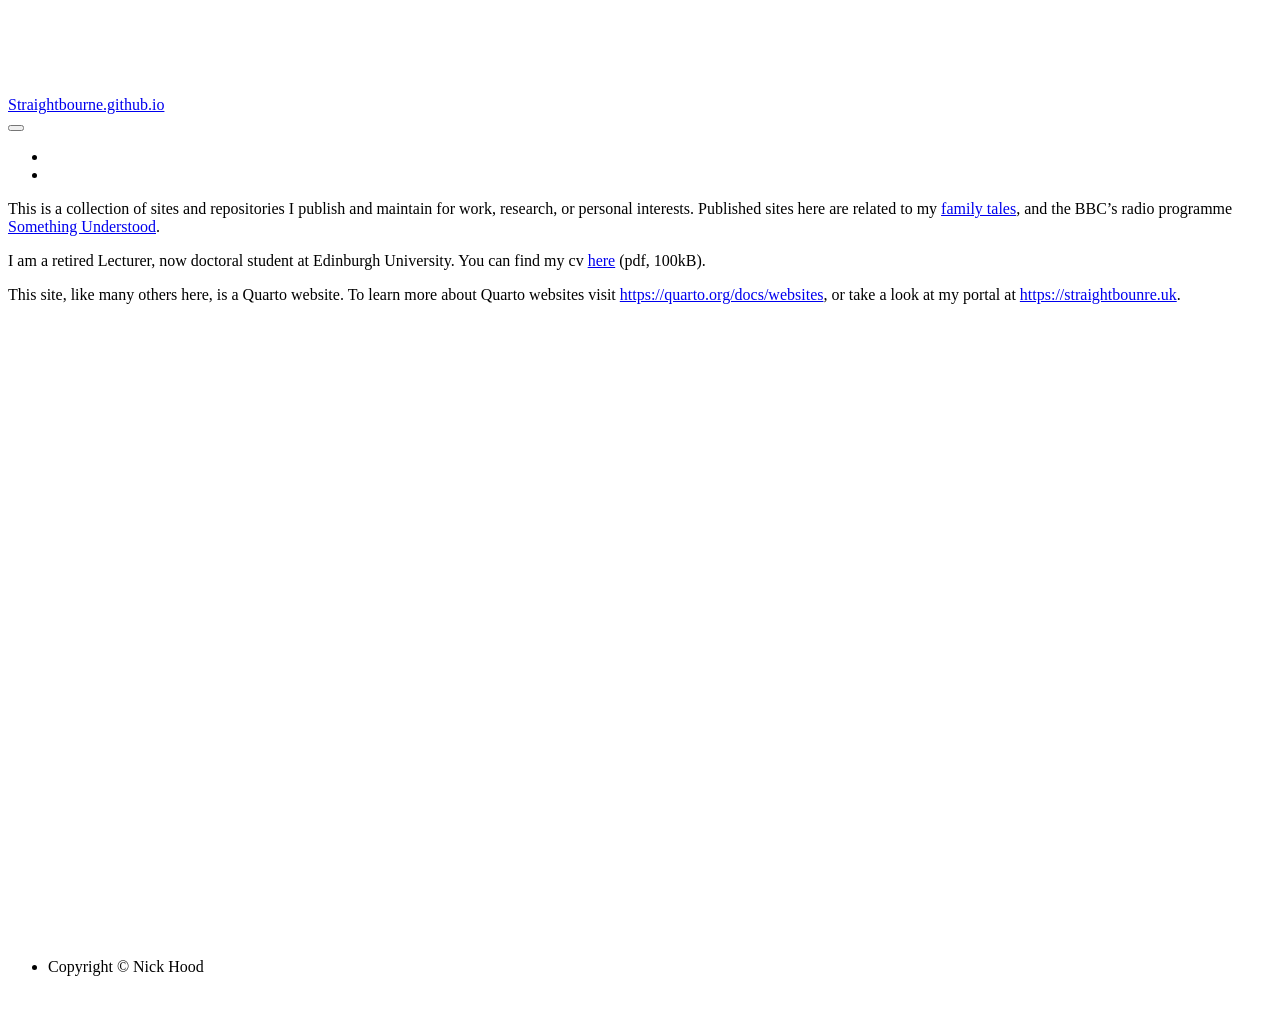
==== docs/index.html @ d7db13de "Migration" ====
<!DOCTYPE html>
<html xmlns="http://www.w3.org/1999/xhtml" lang="en" xml:lang="en"><head>

<meta charset="utf-8">
<meta name="generator" content="quarto-1.7.32">

<meta name="viewport" content="width=device-width, initial-scale=1.0, user-scalable=yes">


<title>Straightbourne.github.io</title>
<style>
code{white-space: pre-wrap;}
span.smallcaps{font-variant: small-caps;}
div.columns{display: flex; gap: min(4vw, 1.5em);}
div.column{flex: auto; overflow-x: auto;}
div.hanging-indent{margin-left: 1.5em; text-indent: -1.5em;}
ul.task-list{list-style: none;}
ul.task-list li input[type="checkbox"] {
  width: 0.8em;
  margin: 0 0.8em 0.2em -1em; /* quarto-specific, see https://github.com/quarto-dev/quarto-cli/issues/4556 */ 
  vertical-align: middle;
}
</style>


<script src="site_libs/quarto-nav/quarto-nav.js"></script>
<script src="site_libs/quarto-nav/headroom.min.js"></script>
<link href="./favicon.ico" rel="icon">
<script src="site_libs/clipboard/clipboard.min.js"></script>
<script src="site_libs/quarto-html/quarto.js" type="module"></script>
<script src="site_libs/quarto-html/tabsets/tabsets.js" type="module"></script>
<script src="site_libs/quarto-html/popper.min.js"></script>
<script src="site_libs/quarto-html/tippy.umd.min.js"></script>
<script src="site_libs/quarto-html/anchor.min.js"></script>
<link href="site_libs/quarto-html/tippy.css" rel="stylesheet">
<link href="site_libs/quarto-html/quarto-syntax-highlighting-37eea08aefeeee20ff55810ff984fec1.css" rel="stylesheet" id="quarto-text-highlighting-styles">
<script src="site_libs/bootstrap/bootstrap.min.js"></script>
<link href="site_libs/bootstrap/bootstrap-icons.css" rel="stylesheet">
<link href="site_libs/bootstrap/bootstrap-c1fac2584b48ed01fb6e278e36375074.min.css" rel="stylesheet" append-hash="true" id="quarto-bootstrap" data-mode="light">
<script id="quarto-search-options" type="application/json">{
  "language": {
    "search-no-results-text": "No results",
    "search-matching-documents-text": "matching documents",
    "search-copy-link-title": "Copy link to search",
    "search-hide-matches-text": "Hide additional matches",
    "search-more-match-text": "more match in this document",
    "search-more-matches-text": "more matches in this document",
    "search-clear-button-title": "Clear",
    "search-text-placeholder": "",
    "search-detached-cancel-button-title": "Cancel",
    "search-submit-button-title": "Submit",
    "search-label": "Search"
  }
}</script>
<!-- Privacy-friendly analytics by Plausible -->
<script async="" src="https://stats.sptr.net/js/pa-Ysqpinv0Bh8jFdBY-o2OF.js"></script>
<script>
  window.plausible=window.plausible||function(){(plausible.q=plausible.q||[]).push(arguments)},plausible.init=plausible.init||function(i){plausible.o=i||{}};
  plausible.init()
</script>


<link rel="stylesheet" href="styles.css">
</head>

<body class="nav-fixed quarto-light">

<div id="quarto-search-results"></div>
  <header id="quarto-header" class="headroom fixed-top">
    <nav class="navbar navbar-expand-lg " data-bs-theme="dark">
      <div class="navbar-container container-fluid">
      <div class="navbar-brand-container mx-auto">
    <a class="navbar-brand" href="./index.html">
    <span class="navbar-title">Straightbourne.github.io</span>
    </a>
  </div>
          <button class="navbar-toggler" type="button" data-bs-toggle="collapse" data-bs-target="#navbarCollapse" aria-controls="navbarCollapse" role="menu" aria-expanded="false" aria-label="Toggle navigation" onclick="if (window.quartoToggleHeadroom) { window.quartoToggleHeadroom(); }">
  <span class="navbar-toggler-icon"></span>
</button>
          <div class="collapse navbar-collapse" id="navbarCollapse">
            <ul class="navbar-nav navbar-nav-scroll ms-auto">
  <li class="nav-item compact">
    <a class="nav-link" href="https://github.com/Straightbourne"> <i class="bi bi-github" role="img">
</i> 
<span class="menu-text"></span></a>
  </li>  
  <li class="nav-item compact">
    <a class="nav-link" href="https://www.instagram.com/Straightbourne/"> <i class="bi bi-instagram" role="img">
</i> 
<span class="menu-text"></span></a>
  </li>  
</ul>
          </div> <!-- /navcollapse -->
            <div class="quarto-navbar-tools">
</div>
      </div> <!-- /container-fluid -->
    </nav>
</header>
<!-- content -->
<div id="quarto-content" class="quarto-container page-columns page-rows-contents page-layout-article page-navbar">
<!-- sidebar -->
<!-- margin-sidebar -->
    <div id="quarto-margin-sidebar" class="sidebar margin-sidebar zindex-bottom">
        
    </div>
<!-- main -->
<main class="content" id="quarto-document-content"><header id="title-block-header" class="quarto-title-block"></header>




<p>This is a collection of sites and repositories I publish and maintain for work, research, or personal interests. Published sites here are related to my <a href="./family/">family tales</a>, and the BBC’s radio programme <a href="./Something-Understood/">Something Understood</a>.</p>
<p>I am a retired Lecturer, now doctoral student at Edinburgh University. You can find my cv <a href="https://github.com/Straightbourne/CV/blob/master/cv.pdf">here</a> (pdf, 100kB).</p>
<p>This site, like many others here, is a Quarto website. To learn more about Quarto websites visit <a href="https://quarto.org/docs/websites" class="uri">https://quarto.org/docs/websites</a>, or take a look at my portal at <a href="https://straightbounre.uk" class="uri">https://straightbounre.uk</a>.</p>



</main> <!-- /main -->
<script id="quarto-html-after-body" type="application/javascript">
  window.document.addEventListener("DOMContentLoaded", function (event) {
    const icon = "";
    const anchorJS = new window.AnchorJS();
    anchorJS.options = {
      placement: 'right',
      icon: icon
    };
    anchorJS.add('.anchored');
    const isCodeAnnotation = (el) => {
      for (const clz of el.classList) {
        if (clz.startsWith('code-annotation-')) {                     
          return true;
        }
      }
      return false;
    }
    const onCopySuccess = function(e) {
      // button target
      const button = e.trigger;
      // don't keep focus
      button.blur();
      // flash "checked"
      button.classList.add('code-copy-button-checked');
      var currentTitle = button.getAttribute("title");
      button.setAttribute("title", "Copied!");
      let tooltip;
      if (window.bootstrap) {
        button.setAttribute("data-bs-toggle", "tooltip");
        button.setAttribute("data-bs-placement", "left");
        button.setAttribute("data-bs-title", "Copied!");
        tooltip = new bootstrap.Tooltip(button, 
          { trigger: "manual", 
            customClass: "code-copy-button-tooltip",
            offset: [0, -8]});
        tooltip.show();    
      }
      setTimeout(function() {
        if (tooltip) {
          tooltip.hide();
          button.removeAttribute("data-bs-title");
          button.removeAttribute("data-bs-toggle");
          button.removeAttribute("data-bs-placement");
        }
        button.setAttribute("title", currentTitle);
        button.classList.remove('code-copy-button-checked');
      }, 1000);
      // clear code selection
      e.clearSelection();
    }
    const getTextToCopy = function(trigger) {
        const codeEl = trigger.previousElementSibling.cloneNode(true);
        for (const childEl of codeEl.children) {
          if (isCodeAnnotation(childEl)) {
            childEl.remove();
          }
        }
        return codeEl.innerText;
    }
    const clipboard = new window.ClipboardJS('.code-copy-button:not([data-in-quarto-modal])', {
      text: getTextToCopy
    });
    clipboard.on('success', onCopySuccess);
    if (window.document.getElementById('quarto-embedded-source-code-modal')) {
      const clipboardModal = new window.ClipboardJS('.code-copy-button[data-in-quarto-modal]', {
        text: getTextToCopy,
        container: window.document.getElementById('quarto-embedded-source-code-modal')
      });
      clipboardModal.on('success', onCopySuccess);
    }
      var localhostRegex = new RegExp(/^(?:http|https):\/\/localhost\:?[0-9]*\//);
      var mailtoRegex = new RegExp(/^mailto:/);
        var filterRegex = new RegExp("https:\/\/Straightbourne\.github\.io");
      var isInternal = (href) => {
          return filterRegex.test(href) || localhostRegex.test(href) || mailtoRegex.test(href);
      }
      // Inspect non-navigation links and adorn them if external
     var links = window.document.querySelectorAll('a[href]:not(.nav-link):not(.navbar-brand):not(.toc-action):not(.sidebar-link):not(.sidebar-item-toggle):not(.pagination-link):not(.no-external):not([aria-hidden]):not(.dropdown-item):not(.quarto-navigation-tool):not(.about-link)');
      for (var i=0; i<links.length; i++) {
        const link = links[i];
        if (!isInternal(link.href)) {
          // undo the damage that might have been done by quarto-nav.js in the case of
          // links that we want to consider external
          if (link.dataset.originalHref !== undefined) {
            link.href = link.dataset.originalHref;
          }
        }
      }
    function tippyHover(el, contentFn, onTriggerFn, onUntriggerFn) {
      const config = {
        allowHTML: true,
        maxWidth: 500,
        delay: 100,
        arrow: false,
        appendTo: function(el) {
            return el.parentElement;
        },
        interactive: true,
        interactiveBorder: 10,
        theme: 'quarto',
        placement: 'bottom-start',
      };
      if (contentFn) {
        config.content = contentFn;
      }
      if (onTriggerFn) {
        config.onTrigger = onTriggerFn;
      }
      if (onUntriggerFn) {
        config.onUntrigger = onUntriggerFn;
      }
      window.tippy(el, config); 
    }
    const noterefs = window.document.querySelectorAll('a[role="doc-noteref"]');
    for (var i=0; i<noterefs.length; i++) {
      const ref = noterefs[i];
      tippyHover(ref, function() {
        // use id or data attribute instead here
        let href = ref.getAttribute('data-footnote-href') || ref.getAttribute('href');
        try { href = new URL(href).hash; } catch {}
        const id = href.replace(/^#\/?/, "");
        const note = window.document.getElementById(id);
        if (note) {
          return note.innerHTML;
        } else {
          return "";
        }
      });
    }
    const xrefs = window.document.querySelectorAll('a.quarto-xref');
    const processXRef = (id, note) => {
      // Strip column container classes
      const stripColumnClz = (el) => {
        el.classList.remove("page-full", "page-columns");
        if (el.children) {
          for (const child of el.children) {
            stripColumnClz(child);
          }
        }
      }
      stripColumnClz(note)
      if (id === null || id.startsWith('sec-')) {
        // Special case sections, only their first couple elements
        const container = document.createElement("div");
        if (note.children && note.children.length > 2) {
          container.appendChild(note.children[0].cloneNode(true));
          for (let i = 1; i < note.children.length; i++) {
            const child = note.children[i];
            if (child.tagName === "P" && child.innerText === "") {
              continue;
            } else {
              container.appendChild(child.cloneNode(true));
              break;
            }
          }
          if (window.Quarto?.typesetMath) {
            window.Quarto.typesetMath(container);
          }
          return container.innerHTML
        } else {
          if (window.Quarto?.typesetMath) {
            window.Quarto.typesetMath(note);
          }
          return note.innerHTML;
        }
      } else {
        // Remove any anchor links if they are present
        const anchorLink = note.querySelector('a.anchorjs-link');
        if (anchorLink) {
          anchorLink.remove();
        }
        if (window.Quarto?.typesetMath) {
          window.Quarto.typesetMath(note);
        }
        if (note.classList.contains("callout")) {
          return note.outerHTML;
        } else {
          return note.innerHTML;
        }
      }
    }
    for (var i=0; i<xrefs.length; i++) {
      const xref = xrefs[i];
      tippyHover(xref, undefined, function(instance) {
        instance.disable();
        let url = xref.getAttribute('href');
        let hash = undefined; 
        if (url.startsWith('#')) {
          hash = url;
        } else {
          try { hash = new URL(url).hash; } catch {}
        }
        if (hash) {
          const id = hash.replace(/^#\/?/, "");
          const note = window.document.getElementById(id);
          if (note !== null) {
            try {
              const html = processXRef(id, note.cloneNode(true));
              instance.setContent(html);
            } finally {
              instance.enable();
              instance.show();
            }
          } else {
            // See if we can fetch this
            fetch(url.split('#')[0])
            .then(res => res.text())
            .then(html => {
              const parser = new DOMParser();
              const htmlDoc = parser.parseFromString(html, "text/html");
              const note = htmlDoc.getElementById(id);
              if (note !== null) {
                const html = processXRef(id, note);
                instance.setContent(html);
              } 
            }).finally(() => {
              instance.enable();
              instance.show();
            });
          }
        } else {
          // See if we can fetch a full url (with no hash to target)
          // This is a special case and we should probably do some content thinning / targeting
          fetch(url)
          .then(res => res.text())
          .then(html => {
            const parser = new DOMParser();
            const htmlDoc = parser.parseFromString(html, "text/html");
            const note = htmlDoc.querySelector('main.content');
            if (note !== null) {
              // This should only happen for chapter cross references
              // (since there is no id in the URL)
              // remove the first header
              if (note.children.length > 0 && note.children[0].tagName === "HEADER") {
                note.children[0].remove();
              }
              const html = processXRef(null, note);
              instance.setContent(html);
            } 
          }).finally(() => {
            instance.enable();
            instance.show();
          });
        }
      }, function(instance) {
      });
    }
        let selectedAnnoteEl;
        const selectorForAnnotation = ( cell, annotation) => {
          let cellAttr = 'data-code-cell="' + cell + '"';
          let lineAttr = 'data-code-annotation="' +  annotation + '"';
          const selector = 'span[' + cellAttr + '][' + lineAttr + ']';
          return selector;
        }
        const selectCodeLines = (annoteEl) => {
          const doc = window.document;
          const targetCell = annoteEl.getAttribute("data-target-cell");
          const targetAnnotation = annoteEl.getAttribute("data-target-annotation");
          const annoteSpan = window.document.querySelector(selectorForAnnotation(targetCell, targetAnnotation));
          const lines = annoteSpan.getAttribute("data-code-lines").split(",");
          const lineIds = lines.map((line) => {
            return targetCell + "-" + line;
          })
          let top = null;
          let height = null;
          let parent = null;
          if (lineIds.length > 0) {
              //compute the position of the single el (top and bottom and make a div)
              const el = window.document.getElementById(lineIds[0]);
              top = el.offsetTop;
              height = el.offsetHeight;
              parent = el.parentElement.parentElement;
            if (lineIds.length > 1) {
              const lastEl = window.document.getElementById(lineIds[lineIds.length - 1]);
              const bottom = lastEl.offsetTop + lastEl.offsetHeight;
              height = bottom - top;
            }
            if (top !== null && height !== null && parent !== null) {
              // cook up a div (if necessary) and position it 
              let div = window.document.getElementById("code-annotation-line-highlight");
              if (div === null) {
                div = window.document.createElement("div");
                div.setAttribute("id", "code-annotation-line-highlight");
                div.style.position = 'absolute';
                parent.appendChild(div);
              }
              div.style.top = top - 2 + "px";
              div.style.height = height + 4 + "px";
              div.style.left = 0;
              let gutterDiv = window.document.getElementById("code-annotation-line-highlight-gutter");
              if (gutterDiv === null) {
                gutterDiv = window.document.createElement("div");
                gutterDiv.setAttribute("id", "code-annotation-line-highlight-gutter");
                gutterDiv.style.position = 'absolute';
                const codeCell = window.document.getElementById(targetCell);
                const gutter = codeCell.querySelector('.code-annotation-gutter');
                gutter.appendChild(gutterDiv);
              }
              gutterDiv.style.top = top - 2 + "px";
              gutterDiv.style.height = height + 4 + "px";
            }
            selectedAnnoteEl = annoteEl;
          }
        };
        const unselectCodeLines = () => {
          const elementsIds = ["code-annotation-line-highlight", "code-annotation-line-highlight-gutter"];
          elementsIds.forEach((elId) => {
            const div = window.document.getElementById(elId);
            if (div) {
              div.remove();
            }
          });
          selectedAnnoteEl = undefined;
        };
          // Handle positioning of the toggle
      window.addEventListener(
        "resize",
        throttle(() => {
          elRect = undefined;
          if (selectedAnnoteEl) {
            selectCodeLines(selectedAnnoteEl);
          }
        }, 10)
      );
      function throttle(fn, ms) {
      let throttle = false;
      let timer;
        return (...args) => {
          if(!throttle) { // first call gets through
              fn.apply(this, args);
              throttle = true;
          } else { // all the others get throttled
              if(timer) clearTimeout(timer); // cancel #2
              timer = setTimeout(() => {
                fn.apply(this, args);
                timer = throttle = false;
              }, ms);
          }
        };
      }
        // Attach click handler to the DT
        const annoteDls = window.document.querySelectorAll('dt[data-target-cell]');
        for (const annoteDlNode of annoteDls) {
          annoteDlNode.addEventListener('click', (event) => {
            const clickedEl = event.target;
            if (clickedEl !== selectedAnnoteEl) {
              unselectCodeLines();
              const activeEl = window.document.querySelector('dt[data-target-cell].code-annotation-active');
              if (activeEl) {
                activeEl.classList.remove('code-annotation-active');
              }
              selectCodeLines(clickedEl);
              clickedEl.classList.add('code-annotation-active');
            } else {
              // Unselect the line
              unselectCodeLines();
              clickedEl.classList.remove('code-annotation-active');
            }
          });
        }
    const findCites = (el) => {
      const parentEl = el.parentElement;
      if (parentEl) {
        const cites = parentEl.dataset.cites;
        if (cites) {
          return {
            el,
            cites: cites.split(' ')
          };
        } else {
          return findCites(el.parentElement)
        }
      } else {
        return undefined;
      }
    };
    var bibliorefs = window.document.querySelectorAll('a[role="doc-biblioref"]');
    for (var i=0; i<bibliorefs.length; i++) {
      const ref = bibliorefs[i];
      const citeInfo = findCites(ref);
      if (citeInfo) {
        tippyHover(citeInfo.el, function() {
          var popup = window.document.createElement('div');
          citeInfo.cites.forEach(function(cite) {
            var citeDiv = window.document.createElement('div');
            citeDiv.classList.add('hanging-indent');
            citeDiv.classList.add('csl-entry');
            var biblioDiv = window.document.getElementById('ref-' + cite);
            if (biblioDiv) {
              citeDiv.innerHTML = biblioDiv.innerHTML;
            }
            popup.appendChild(citeDiv);
          });
          return popup.innerHTML;
        });
      }
    }
  });
  </script>
</div> <!-- /content -->
<footer class="footer">
  <div class="nav-footer">
    <div class="nav-footer-left">
      <ul class="footer-items list-unstyled">
    <li class="nav-item">
 Copyright © Nick Hood
  </li>  
</ul>
    </div>   
    <div class="nav-footer-center">
      &nbsp;
    </div>
    <div class="nav-footer-right">
      &nbsp;
    </div>
  </div>
</footer>




</body></html>
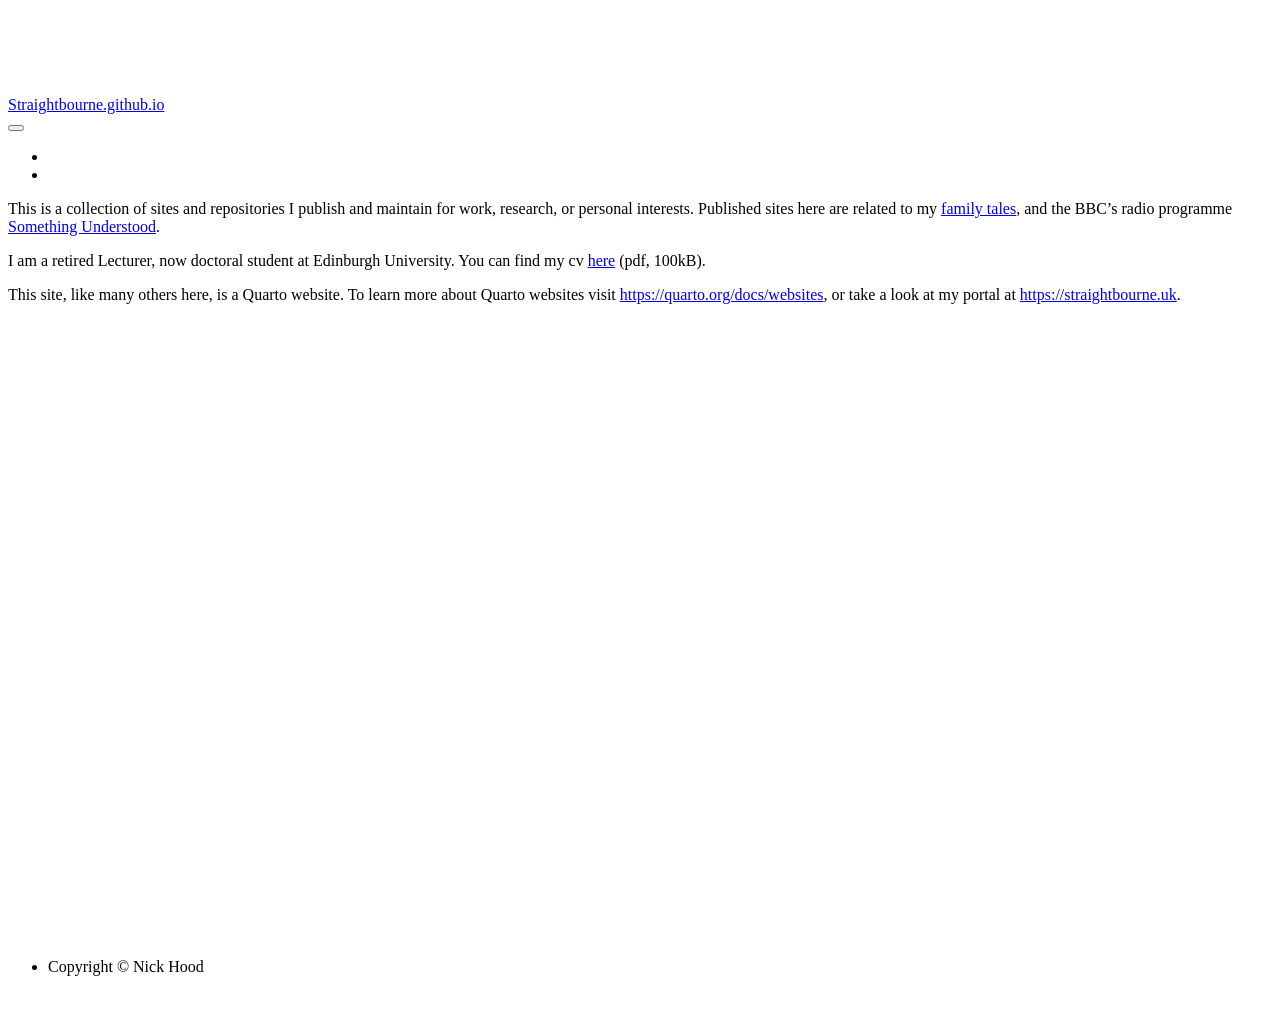
==== commit 8cf2fba0: "Typo." ====
--- a/docs/index.html
+++ b/docs/index.html
@@ -111,7 +111,7 @@
 
 <p>This is a collection of sites and repositories I publish and maintain for work, research, or personal interests. Published sites here are related to my <a href="./family/">family tales</a>, and the BBC’s radio programme <a href="./Something-Understood/">Something Understood</a>.</p>
 <p>I am a retired Lecturer, now doctoral student at Edinburgh University. You can find my cv <a href="https://github.com/Straightbourne/CV/blob/master/cv.pdf">here</a> (pdf, 100kB).</p>
-<p>This site, like many others here, is a Quarto website. To learn more about Quarto websites visit <a href="https://quarto.org/docs/websites" class="uri">https://quarto.org/docs/websites</a>, or take a look at my portal at <a href="https://straightbounre.uk" class="uri">https://straightbounre.uk</a>.</p>
+<p>This site, like many others here, is a Quarto website. To learn more about Quarto websites visit <a href="https://quarto.org/docs/websites" class="uri">https://quarto.org/docs/websites</a>, or take a look at my portal at <a href="https://straightbourne.uk" class="uri">https://straightbourne.uk</a>.</p>
 
 
 
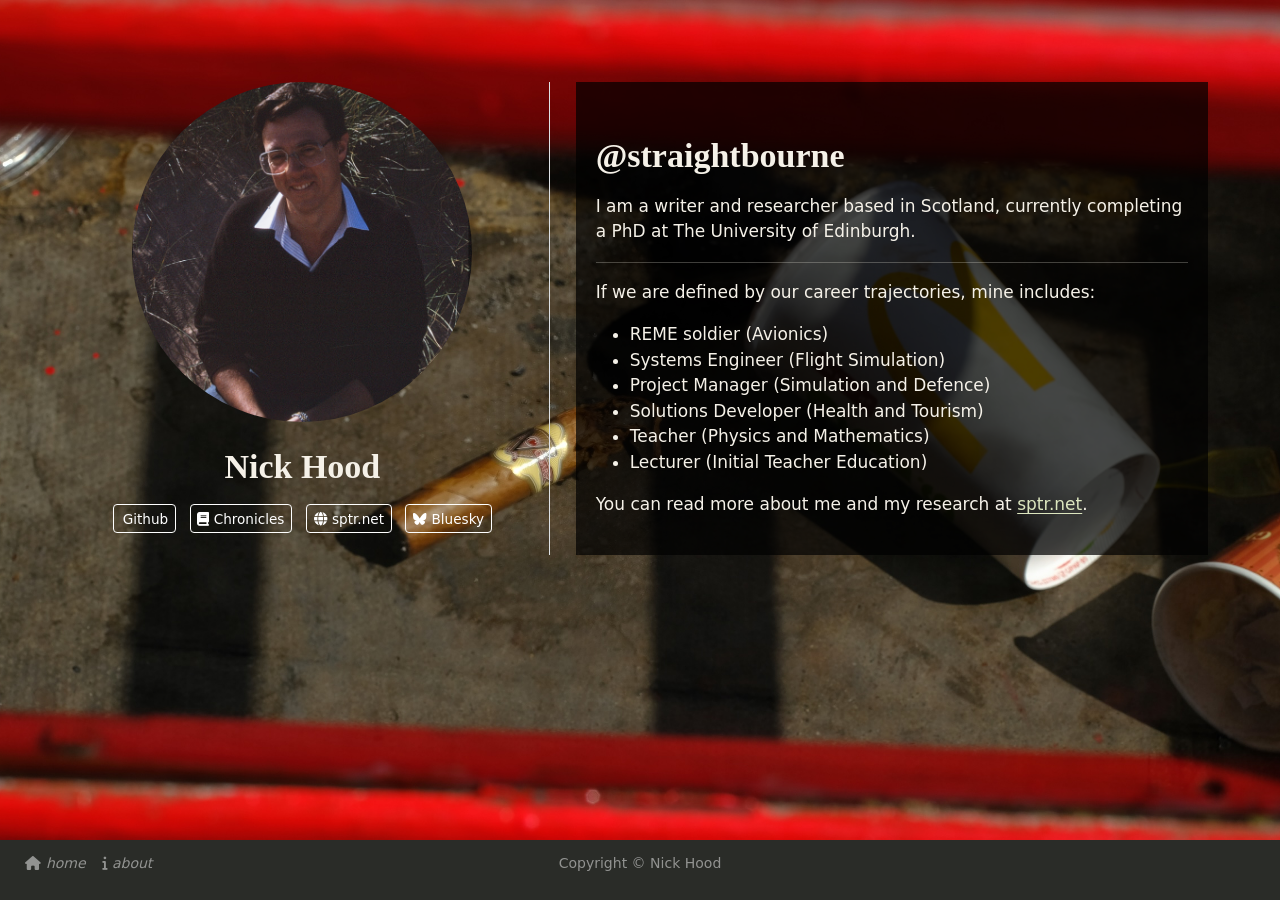
==== commit 8fb331aa: "Brought in the straightbourne site code." ====
--- a/docs/index.html
+++ b/docs/index.html
@@ -7,7 +7,7 @@
 <meta name="viewport" content="width=device-width, initial-scale=1.0, user-scalable=yes">
 
 
-<title>Straightbourne.github.io</title>
+<title>Nick Hood – straightbourne.github.io</title>
 <style>
 code{white-space: pre-wrap;}
 span.smallcaps{font-variant: small-caps;}
@@ -24,19 +24,19 @@
 
 
 <script src="site_libs/quarto-nav/quarto-nav.js"></script>
-<script src="site_libs/quarto-nav/headroom.min.js"></script>
 <link href="./favicon.ico" rel="icon">
 <script src="site_libs/clipboard/clipboard.min.js"></script>
 <script src="site_libs/quarto-html/quarto.js" type="module"></script>
 <script src="site_libs/quarto-html/tabsets/tabsets.js" type="module"></script>
 <script src="site_libs/quarto-html/popper.min.js"></script>
 <script src="site_libs/quarto-html/tippy.umd.min.js"></script>
-<script src="site_libs/quarto-html/anchor.min.js"></script>
 <link href="site_libs/quarto-html/tippy.css" rel="stylesheet">
-<link href="site_libs/quarto-html/quarto-syntax-highlighting-37eea08aefeeee20ff55810ff984fec1.css" rel="stylesheet" id="quarto-text-highlighting-styles">
+<link href="site_libs/quarto-html/quarto-syntax-highlighting-dark-4abc13b077d4e652ce1ad9e87d1e0636.css" rel="stylesheet" id="quarto-text-highlighting-styles">
 <script src="site_libs/bootstrap/bootstrap.min.js"></script>
 <link href="site_libs/bootstrap/bootstrap-icons.css" rel="stylesheet">
-<link href="site_libs/bootstrap/bootstrap-c1fac2584b48ed01fb6e278e36375074.min.css" rel="stylesheet" append-hash="true" id="quarto-bootstrap" data-mode="light">
+<link href="site_libs/bootstrap/bootstrap-428ecca94419e0849ffe96d392e35cac.min.css" rel="stylesheet" append-hash="true" id="quarto-bootstrap" data-mode="dark">
+<link href="site_libs/quarto-contrib/fontawesome6-6.7.2/all.min.css" rel="stylesheet">
+<link href="site_libs/quarto-contrib/fontawesome6-6.7.2/latex-fontsize.css" rel="stylesheet">
 <script id="quarto-search-options" type="application/json">{
   "language": {
     "search-no-results-text": "No results",
@@ -61,70 +61,83 @@
 
 
 <link rel="stylesheet" href="styles.css">
+<meta property="og:title" content="Nick Hood – straightbourne.github.io">
+<meta property="og:image" content="https://straightbourne.github.io/images/nick.jpg">
+<meta property="og:site_name" content="straightbourne.github.io">
+<meta name="twitter:title" content="Nick Hood – straightbourne.github.io">
+<meta name="twitter:image" content="https://straightbourne.github.io/images/nick.jpg">
+<meta name="twitter:card" content="summary_large_image">
 </head>
 
-<body class="nav-fixed quarto-light">
+<body class="quarto-light">
 
 <div id="quarto-search-results"></div>
-  <header id="quarto-header" class="headroom fixed-top">
-    <nav class="navbar navbar-expand-lg " data-bs-theme="dark">
-      <div class="navbar-container container-fluid">
-      <div class="navbar-brand-container mx-auto">
-    <a class="navbar-brand" href="./index.html">
-    <span class="navbar-title">Straightbourne.github.io</span>
-    </a>
-  </div>
-          <button class="navbar-toggler" type="button" data-bs-toggle="collapse" data-bs-target="#navbarCollapse" aria-controls="navbarCollapse" role="menu" aria-expanded="false" aria-label="Toggle navigation" onclick="if (window.quartoToggleHeadroom) { window.quartoToggleHeadroom(); }">
-  <span class="navbar-toggler-icon"></span>
-</button>
-          <div class="collapse navbar-collapse" id="navbarCollapse">
-            <ul class="navbar-nav navbar-nav-scroll ms-auto">
-  <li class="nav-item compact">
-    <a class="nav-link" href="https://github.com/Straightbourne"> <i class="bi bi-github" role="img">
-</i> 
-<span class="menu-text"></span></a>
-  </li>  
-  <li class="nav-item compact">
-    <a class="nav-link" href="https://www.instagram.com/Straightbourne/"> <i class="bi bi-instagram" role="img">
-</i> 
-<span class="menu-text"></span></a>
-  </li>  
-</ul>
-          </div> <!-- /navcollapse -->
-            <div class="quarto-navbar-tools">
-</div>
-      </div> <!-- /container-fluid -->
-    </nav>
-</header>
 <!-- content -->
-<div id="quarto-content" class="quarto-container page-columns page-rows-contents page-layout-article page-navbar">
+<div id="quarto-content" class="quarto-container page-columns page-rows-contents page-layout-full">
 <!-- sidebar -->
 <!-- margin-sidebar -->
-    <div id="quarto-margin-sidebar" class="sidebar margin-sidebar zindex-bottom">
-        
-    </div>
+    
 <!-- main -->
-<main class="content" id="quarto-document-content"><header id="title-block-header" class="quarto-title-block"></header>
-
-
-
-
-<p>This is a collection of sites and repositories I publish and maintain for work, research, or personal interests. Published sites here are related to my <a href="./family/">family tales</a>, and the BBC’s radio programme <a href="./Something-Understood/">Something Understood</a>.</p>
-<p>I am a retired Lecturer, now doctoral student at Edinburgh University. You can find my cv <a href="https://github.com/Straightbourne/CV/blob/master/cv.pdf">here</a> (pdf, 100kB).</p>
-<p>This site, like many others here, is a Quarto website. To learn more about Quarto websites visit <a href="https://quarto.org/docs/websites" class="uri">https://quarto.org/docs/websites</a>, or take a look at my portal at <a href="https://straightbourne.uk" class="uri">https://straightbourne.uk</a>.</p>
+<main class="content column-page" id="quarto-document-content">
+
+
+
+
+<div class="quarto-about-trestles column-page">
+  <div class="about-entity">
+    <img src="images/nick.jpg" class="about-image
+  round " style="height: 20em; width: 20em;">
+<header id="title-block-header" class="quarto-title-block default">
+<div class="quarto-title">
+<h1 class="title">Nick Hood</h1>
+</div>
+<div class="quarto-title-meta column-page">
+  </div>
+</header>
+    <div class="about-links">
+  <a href="https://github.com/straightbourne" class="about-link" rel="" target="">
+    <i class="bi bi-github"></i>
+     <span class="about-link-text">Github</span>
+  </a>
+  <a href="/chronicles" class="about-link" rel="" target="">
+     <span class="about-link-text"><i class="fa-solid fa-book" aria-label="book"></i> Chronicles</span>
+  </a>
+  <a href="https://sptr.net" class="about-link" rel="" target="">
+     <span class="about-link-text"><i class="fa-solid fa-globe" aria-label="globe"></i> sptr.net</span>
+  </a>
+  <a href="https://bsky.app/profile/straightbourne.uk" class="about-link" rel="" target="">
+     <span class="about-link-text"><i class="fa-brands fa-bluesky" aria-label="bluesky"></i> Bluesky</span>
+  </a>
+</div>
+  </div>
+  <div class="about-contents"><div id="sb-about">
+<section id="straightbourne" class="level1" style="background-color: rgba(0, 0, 0, 0.7); padding: 20px;">
+<h1><span class="citation" data-cites="straightbourne">@straightbourne</span></h1>
+<p>I am a writer and researcher based in Scotland, currently completing a PhD at The University of Edinburgh.</p>
+<hr>
+<p>If we are defined by our career trajectories, mine includes:</p>
+<ul>
+<li>REME soldier (Avionics)</li>
+<li>Systems Engineer (Flight Simulation)</li>
+<li>Project Manager (Simulation and Defence)</li>
+<li>Solutions Developer (Health and Tourism)</li>
+<li>Teacher (Physics and Mathematics)</li>
+<li>Lecturer (Initial Teacher Education)</li>
+</ul>
+<p>You can read more about me and my research at <a href="https://sptr.net">sptr.net</a>.</p>
+</section>
+</div></div>
+</div>
+
+<!-- ::: {#lst-desktop}
+::: -->
+
 
 
 
 </main> <!-- /main -->
 <script id="quarto-html-after-body" type="application/javascript">
   window.document.addEventListener("DOMContentLoaded", function (event) {
-    const icon = "";
-    const anchorJS = new window.AnchorJS();
-    anchorJS.options = {
-      placement: 'right',
-      icon: icon
-    };
-    anchorJS.add('.anchored');
     const isCodeAnnotation = (el) => {
       for (const clz of el.classList) {
         if (clz.startsWith('code-annotation-')) {                     
@@ -188,7 +201,7 @@
     }
       var localhostRegex = new RegExp(/^(?:http|https):\/\/localhost\:?[0-9]*\//);
       var mailtoRegex = new RegExp(/^mailto:/);
-        var filterRegex = new RegExp("https:\/\/Straightbourne\.github\.io");
+        var filterRegex = new RegExp("https:\/\/straightbourne\.github\.io");
       var isInternal = (href) => {
           return filterRegex.test(href) || localhostRegex.test(href) || mailtoRegex.test(href);
       }
@@ -521,15 +534,33 @@
     <div class="nav-footer-left">
       <ul class="footer-items list-unstyled">
     <li class="nav-item">
- Copyright © Nick Hood
+    <a class="nav-link" href="./">
+<p><i class="fa-solid fa-house" aria-label="house"></i> <em>home</em></p>
+</a>
+  </li>  
+    <li class="nav-item">
+    <a class="nav-link" href="./about.html">
+<p><i class="fa-solid fa-info" aria-label="info"></i> <em>about</em></p>
+</a>
   </li>  
 </ul>
     </div>   
     <div class="nav-footer-center">
-      &nbsp;
+      <ul class="footer-items list-unstyled">
+    <li class="nav-item">
+ Copyright © Nick Hood
+  </li>  
+</ul>
     </div>
     <div class="nav-footer-right">
-      &nbsp;
+      <ul class="footer-items list-unstyled">
+    <li class="nav-item compact">
+    <a class="nav-link" href="https://github.com/straightbourne">
+      <i class="bi bi-github" role="img">
+</i> 
+    </a>
+  </li>  
+</ul>
     </div>
   </div>
 </footer>
--- a/docs/site_libs/quarto-html/quarto-syntax-highlighting-dark-4abc13b077d4e652ce1ad9e87d1e0636.css
+++ b/docs/site_libs/quarto-html/quarto-syntax-highlighting-dark-4abc13b077d4e652ce1ad9e87d1e0636.css
@@ -0,0 +1,219 @@
+/* quarto syntax highlight colors */
+:root {
+  --quarto-hl-al-color: #f07178;
+  --quarto-hl-an-color: #d4d0ab;
+  --quarto-hl-at-color: #00e0e0;
+  --quarto-hl-bn-color: #d4d0ab;
+  --quarto-hl-bu-color: #abe338;
+  --quarto-hl-ch-color: #abe338;
+  --quarto-hl-co-color: #f8f8f2;
+  --quarto-hl-cv-color: #ffd700;
+  --quarto-hl-cn-color: #ffd700;
+  --quarto-hl-cf-color: #ffa07a;
+  --quarto-hl-dt-color: #ffa07a;
+  --quarto-hl-dv-color: #d4d0ab;
+  --quarto-hl-do-color: #f8f8f2;
+  --quarto-hl-er-color: #f07178;
+  --quarto-hl-ex-color: #00e0e0;
+  --quarto-hl-fl-color: #d4d0ab;
+  --quarto-hl-fu-color: #ffa07a;
+  --quarto-hl-im-color: #abe338;
+  --quarto-hl-in-color: #d4d0ab;
+  --quarto-hl-kw-color: #ffa07a;
+  --quarto-hl-op-color: #ffa07a;
+  --quarto-hl-ot-color: #00e0e0;
+  --quarto-hl-pp-color: #dcc6e0;
+  --quarto-hl-re-color: #00e0e0;
+  --quarto-hl-sc-color: #abe338;
+  --quarto-hl-ss-color: #abe338;
+  --quarto-hl-st-color: #abe338;
+  --quarto-hl-va-color: #00e0e0;
+  --quarto-hl-vs-color: #abe338;
+  --quarto-hl-wa-color: #dcc6e0;
+}
+
+/* other quarto variables */
+:root {
+  --quarto-font-monospace: ui-monospace;
+}
+
+/* syntax highlight based on Pandoc's rules */
+pre > code.sourceCode > span {
+  color: #f8f8f2;
+}
+
+code.sourceCode > span {
+  color: #f8f8f2;
+}
+
+div.sourceCode,
+div.sourceCode pre.sourceCode {
+  color: #f8f8f2;
+}
+
+/* Normal */
+code span {
+  color: #f8f8f2;
+}
+
+/* Alert */
+code span.al {
+  color: #f07178;
+}
+
+/* Annotation */
+code span.an {
+  color: #d4d0ab;
+}
+
+/* Attribute */
+code span.at {
+  color: #00e0e0;
+}
+
+/* BaseN */
+code span.bn {
+  color: #d4d0ab;
+}
+
+/* BuiltIn */
+code span.bu {
+  color: #abe338;
+}
+
+/* ControlFlow */
+code span.cf {
+  font-weight: bold;
+  color: #ffa07a;
+}
+
+/* Char */
+code span.ch {
+  color: #abe338;
+}
+
+/* Constant */
+code span.cn {
+  color: #ffd700;
+}
+
+/* Comment */
+code span.co {
+  font-style: italic;
+  color: #f8f8f2;
+}
+
+/* CommentVar */
+code span.cv {
+  color: #ffd700;
+}
+
+/* Documentation */
+code span.do {
+  color: #f8f8f2;
+}
+
+/* DataType */
+code span.dt {
+  color: #ffa07a;
+}
+
+/* DecVal */
+code span.dv {
+  color: #d4d0ab;
+}
+
+/* Error */
+code span.er {
+  color: #f07178;
+  text-decoration: underline;
+}
+
+/* Extension */
+code span.ex {
+  font-weight: bold;
+  color: #00e0e0;
+}
+
+/* Float */
+code span.fl {
+  color: #d4d0ab;
+}
+
+/* Function */
+code span.fu {
+  color: #ffa07a;
+}
+
+/* Import */
+code span.im {
+  color: #abe338;
+}
+
+/* Information */
+code span.in {
+  color: #d4d0ab;
+}
+
+/* Keyword */
+code span.kw {
+  font-weight: bold;
+  color: #ffa07a;
+}
+
+/* Operator */
+code span.op {
+  color: #ffa07a;
+}
+
+/* Other */
+code span.ot {
+  color: #00e0e0;
+}
+
+/* Preprocessor */
+code span.pp {
+  color: #dcc6e0;
+}
+
+/* RegionMarker */
+code span.re {
+  background-color: #f8f8f2;
+  color: #00e0e0;
+}
+
+/* SpecialChar */
+code span.sc {
+  color: #abe338;
+}
+
+/* SpecialString */
+code span.ss {
+  color: #abe338;
+}
+
+/* String */
+code span.st {
+  color: #abe338;
+}
+
+/* Variable */
+code span.va {
+  color: #00e0e0;
+}
+
+/* VerbatimString */
+code span.vs {
+  color: #abe338;
+}
+
+/* Warning */
+code span.wa {
+  color: #dcc6e0;
+}
+
+.prevent-inlining {
+  content: "</";
+}
+
+/*# sourceMappingURL=c2a2db6fa82c1ecfd737cf612ebe1516.css.map */
--- a/docs/site_libs/quarto-contrib/fontawesome6-6.7.2/latex-fontsize.css
+++ b/docs/site_libs/quarto-contrib/fontawesome6-6.7.2/latex-fontsize.css
@@ -0,0 +1,30 @@
+.fa-tiny {
+  font-size: 0.5em;
+}
+.fa-scriptsize {
+  font-size: 0.7em;
+}
+.fa-footnotesize {
+  font-size: 0.8em;
+}
+.fa-small {
+  font-size: 0.9em;
+}
+.fa-normalsize {
+  font-size: 1em;
+}
+.fa-large {
+  font-size: 1.2em;
+}
+.fa-Large {
+  font-size: 1.5em;
+}
+.fa-LARGE {
+  font-size: 1.75em;
+}
+.fa-huge {
+  font-size: 2em;
+}
+.fa-Huge {
+  font-size: 2.5em;
+}
--- a/docs/styles.css
+++ b/docs/styles.css
@@ -0,0 +1,23 @@
+/* css styles */
+
+body {
+  background-image: url(./images/party.jpg);
+  background-repeat: no-repeat;
+  background-position: center;
+  background-attachment: fixed;
+  background-size: cover;
+  -webkit-background-size: cover;
+  -moz-background-size: cover;
+  -o-background-size: cover;
+}
+
+/* .with-background {
+  background-image: url('https://images.unsplash.com/photo-1507525428034-b723cf961d3e?ixlib=rb-4.0.3&ixid=MnwxMjA3fDB8MHxwaG90by1wYWdlfHx8fGVufDB8fHx8&auto=format&fit=crop&w=2946&q=80');
+  background-repeat: no-repeat;
+  background-position: center;
+  background-attachment: fixed;
+  background-size: cover;
+  -webkit-background-size: cover;
+  -moz-background-size: cover;
+  -o-background-size: cover;
+} */
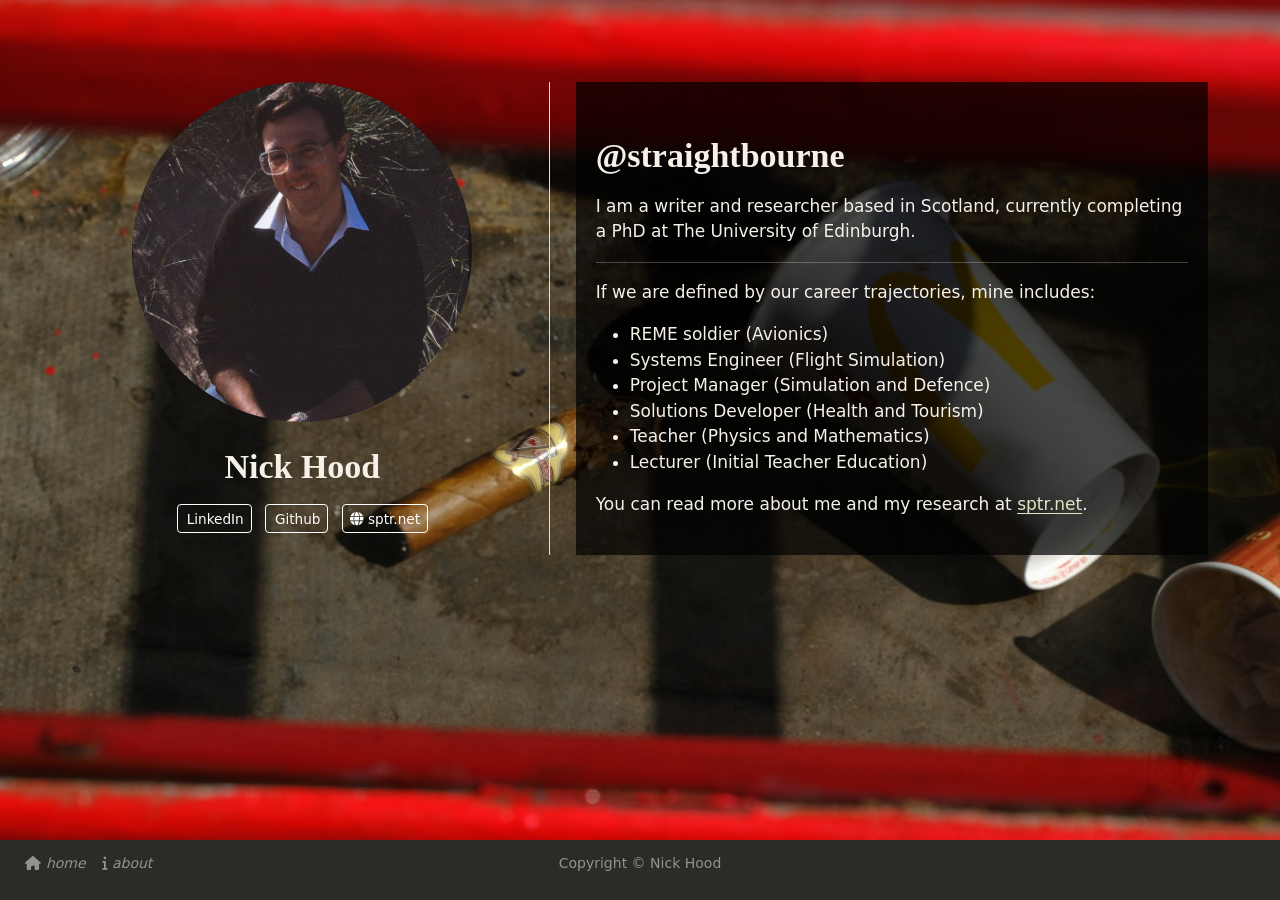
==== commit 5360d9d5: "Final adjustments for github.io" ====
--- a/docs/index.html
+++ b/docs/index.html
@@ -95,18 +95,16 @@
   </div>
 </header>
     <div class="about-links">
+  <a href="https://www.linkedin.com/in/straightbourne/" class="about-link" rel="" target="">
+    <i class="bi bi-linkedin"></i>
+     <span class="about-link-text">LinkedIn</span>
+  </a>
   <a href="https://github.com/straightbourne" class="about-link" rel="" target="">
     <i class="bi bi-github"></i>
      <span class="about-link-text">Github</span>
   </a>
-  <a href="/chronicles" class="about-link" rel="" target="">
-     <span class="about-link-text"><i class="fa-solid fa-book" aria-label="book"></i> Chronicles</span>
-  </a>
   <a href="https://sptr.net" class="about-link" rel="" target="">
      <span class="about-link-text"><i class="fa-solid fa-globe" aria-label="globe"></i> sptr.net</span>
-  </a>
-  <a href="https://bsky.app/profile/straightbourne.uk" class="about-link" rel="" target="">
-     <span class="about-link-text"><i class="fa-brands fa-bluesky" aria-label="bluesky"></i> Bluesky</span>
   </a>
 </div>
   </div>
@@ -129,8 +127,6 @@
 </div></div>
 </div>
 
-<!-- ::: {#lst-desktop}
-::: -->
 
 
 
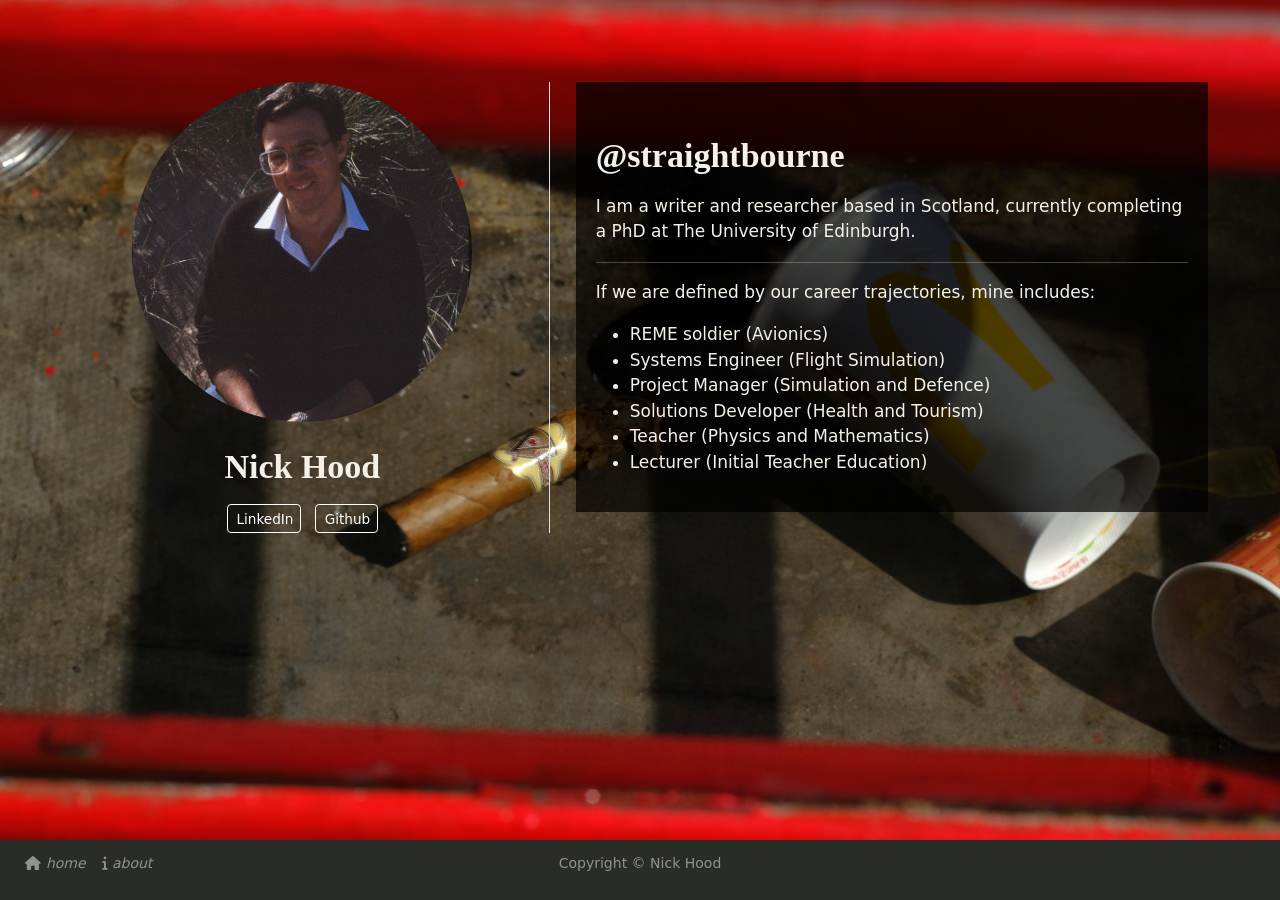
==== commit a6fbbf2f: "Redirect, temporary" ====
--- a/docs/index.html
+++ b/docs/index.html
@@ -103,9 +103,6 @@
     <i class="bi bi-github"></i>
      <span class="about-link-text">Github</span>
   </a>
-  <a href="https://sptr.net" class="about-link" rel="" target="">
-     <span class="about-link-text"><i class="fa-solid fa-globe" aria-label="globe"></i> sptr.net</span>
-  </a>
 </div>
   </div>
   <div class="about-contents"><div id="sb-about">
@@ -122,7 +119,7 @@
 <li>Teacher (Physics and Mathematics)</li>
 <li>Lecturer (Initial Teacher Education)</li>
 </ul>
-<p>You can read more about me and my research at <a href="https://sptr.net">sptr.net</a>.</p>
+<!-- You can read more about me and my research at [sptr.net](https://sptr.net). -->
 </section>
 </div></div>
 </div>
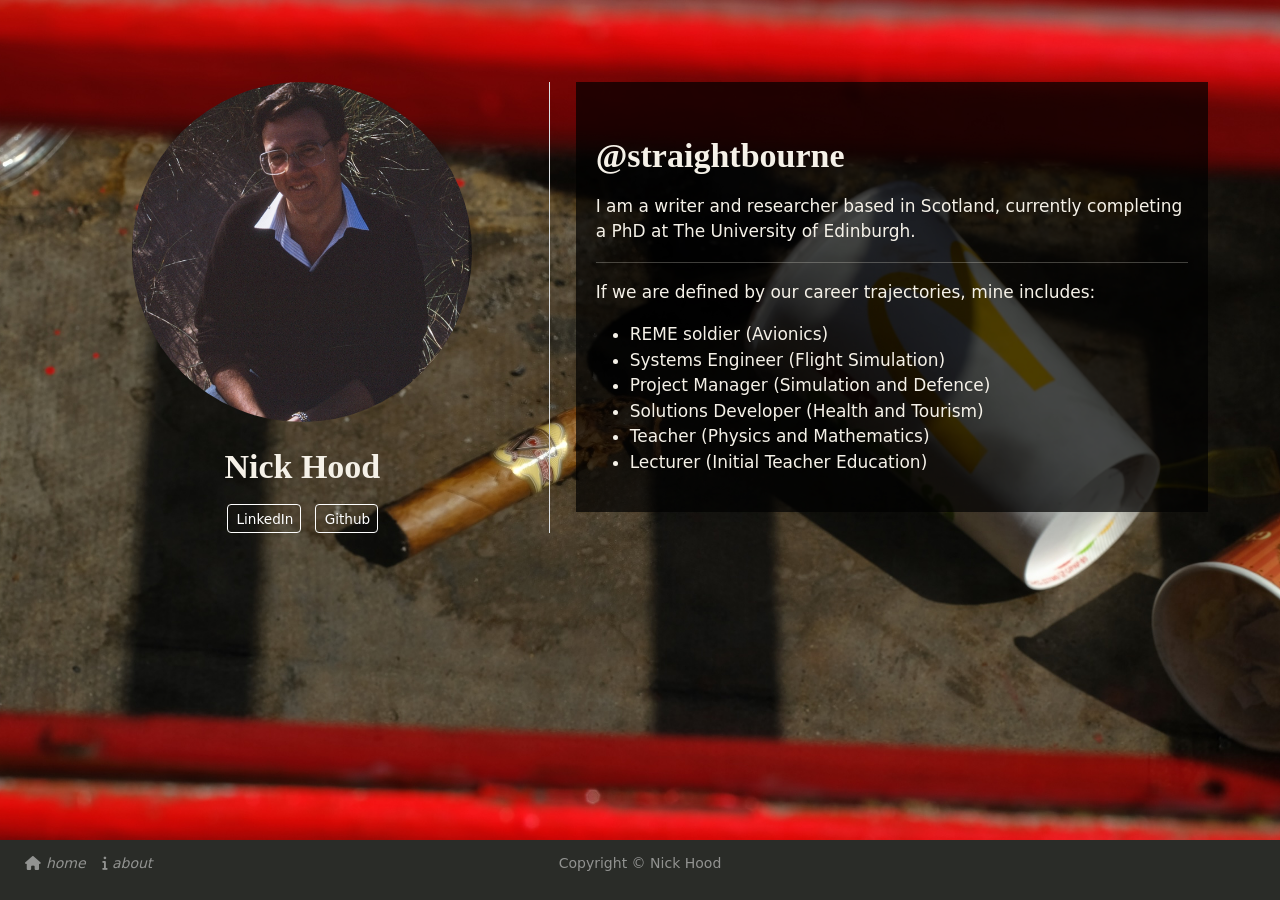
==== commit 66556ade: "Image size reduction" ====
--- a/docs/index.html
+++ b/docs/index.html
@@ -52,20 +52,14 @@
     "search-label": "Search"
   }
 }</script>
-<!-- Privacy-friendly analytics by Plausible -->
-<script async="" src="https://stats.sptr.net/js/pa-Ysqpinv0Bh8jFdBY-o2OF.js"></script>
-<script>
-  window.plausible=window.plausible||function(){(plausible.q=plausible.q||[]).push(arguments)},plausible.init=plausible.init||function(i){plausible.o=i||{}};
-  plausible.init()
-</script>
 
 
 <link rel="stylesheet" href="styles.css">
 <meta property="og:title" content="Nick Hood – straightbourne.github.io">
-<meta property="og:image" content="https://straightbourne.github.io/images/nick.jpg">
+<meta property="og:image" content="https://straightbourne.github.io/images/nick-sm.jpg">
 <meta property="og:site_name" content="straightbourne.github.io">
 <meta name="twitter:title" content="Nick Hood – straightbourne.github.io">
-<meta name="twitter:image" content="https://straightbourne.github.io/images/nick.jpg">
+<meta name="twitter:image" content="https://straightbourne.github.io/images/nick-sm.jpg">
 <meta name="twitter:card" content="summary_large_image">
 </head>
 
@@ -85,7 +79,7 @@
 
 <div class="quarto-about-trestles column-page">
   <div class="about-entity">
-    <img src="images/nick.jpg" class="about-image
+    <img src="images/nick-sm.jpg" class="about-image
   round " style="height: 20em; width: 20em;">
 <header id="title-block-header" class="quarto-title-block default">
 <div class="quarto-title">
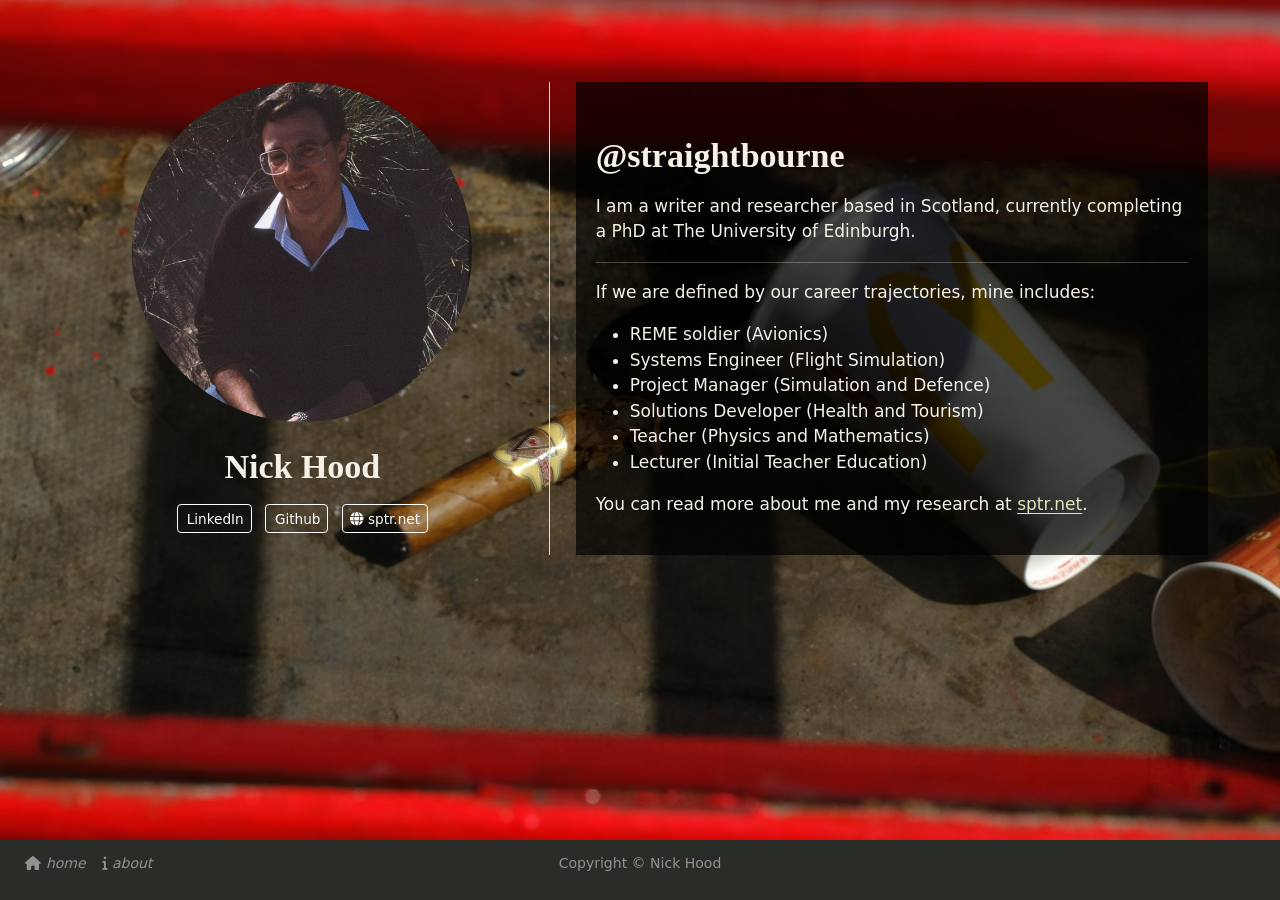
==== commit 54fe4ffa: "Restoration of sptr.net links" ====
--- a/docs/index.html
+++ b/docs/index.html
@@ -97,6 +97,9 @@
     <i class="bi bi-github"></i>
      <span class="about-link-text">Github</span>
   </a>
+  <a href="https://sptr.net" class="about-link" rel="" target="">
+     <span class="about-link-text"><i class="fa-solid fa-globe" aria-label="globe"></i> sptr.net</span>
+  </a>
 </div>
   </div>
   <div class="about-contents"><div id="sb-about">
@@ -113,7 +116,7 @@
 <li>Teacher (Physics and Mathematics)</li>
 <li>Lecturer (Initial Teacher Education)</li>
 </ul>
-<!-- You can read more about me and my research at [sptr.net](https://sptr.net). -->
+<p>You can read more about me and my research at <a href="https://sptr.net">sptr.net</a>.</p>
 </section>
 </div></div>
 </div>
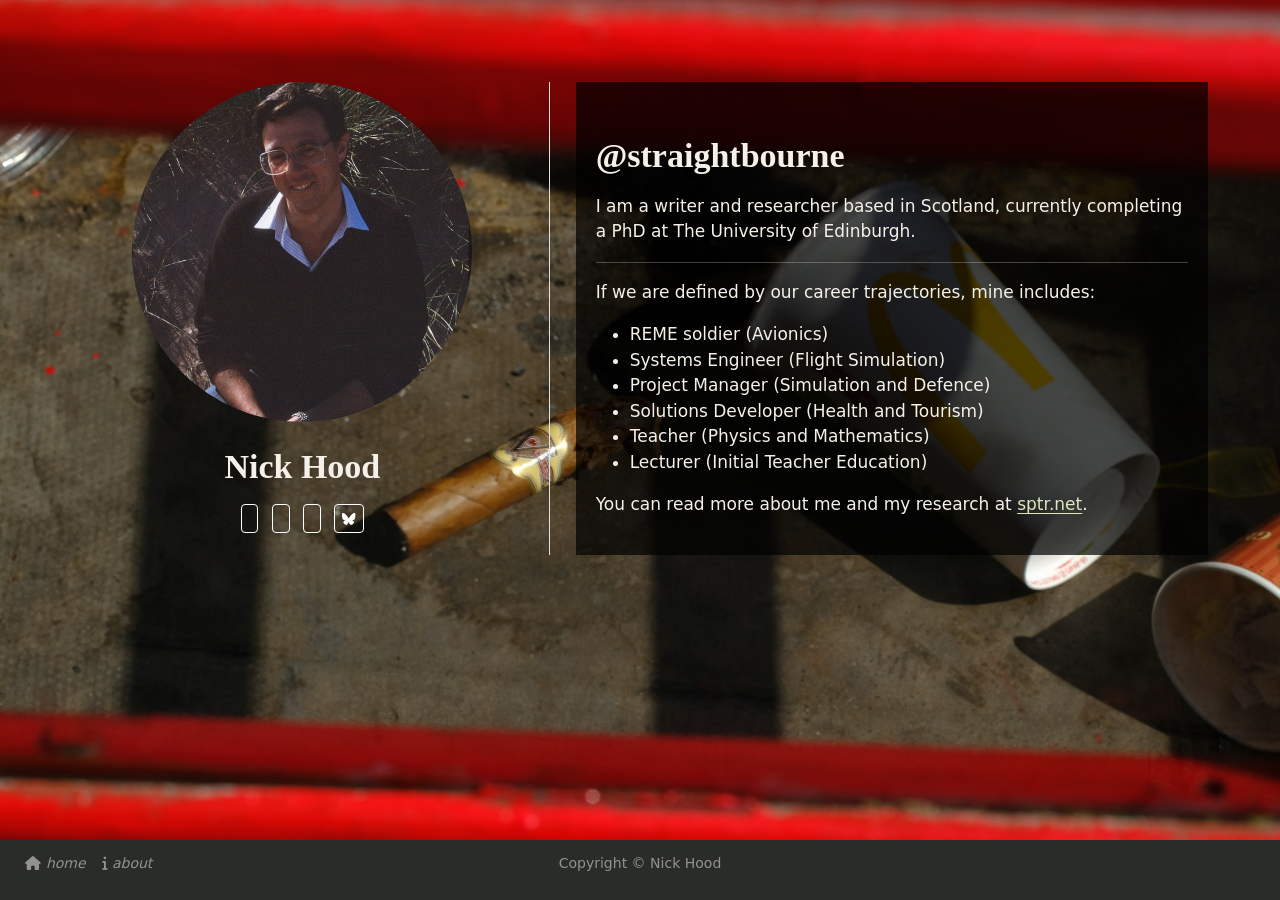
==== commit 3dc9e8fe: "Links update. No text." ====
--- a/docs/index.html
+++ b/docs/index.html
@@ -89,16 +89,20 @@
   </div>
 </header>
     <div class="about-links">
+  <a href="https://github.com/straightbourne" class="about-link" rel="" target="">
+    <i class="bi bi-github"></i>
+     <span class="about-link-text"></span>
+  </a>
   <a href="https://www.linkedin.com/in/straightbourne/" class="about-link" rel="" target="">
     <i class="bi bi-linkedin"></i>
-     <span class="about-link-text">LinkedIn</span>
+     <span class="about-link-text"></span>
   </a>
-  <a href="https://github.com/straightbourne" class="about-link" rel="" target="">
-    <i class="bi bi-github"></i>
-     <span class="about-link-text">Github</span>
+  <a href="https://straightbourne.substack.com/" class="about-link" rel="" target="">
+    <i class="bi bi-substack"></i>
+     <span class="about-link-text"></span>
   </a>
-  <a href="https://sptr.net" class="about-link" rel="" target="">
-     <span class="about-link-text"><i class="fa-solid fa-globe" aria-label="globe"></i> sptr.net</span>
+  <a href="https://bsky.app/profile/straightbourne.uk" class="about-link" rel="" target="">
+     <span class="about-link-text"><i class="fa-brands fa-bluesky" aria-label="bluesky"></i></span>
   </a>
 </div>
   </div>
